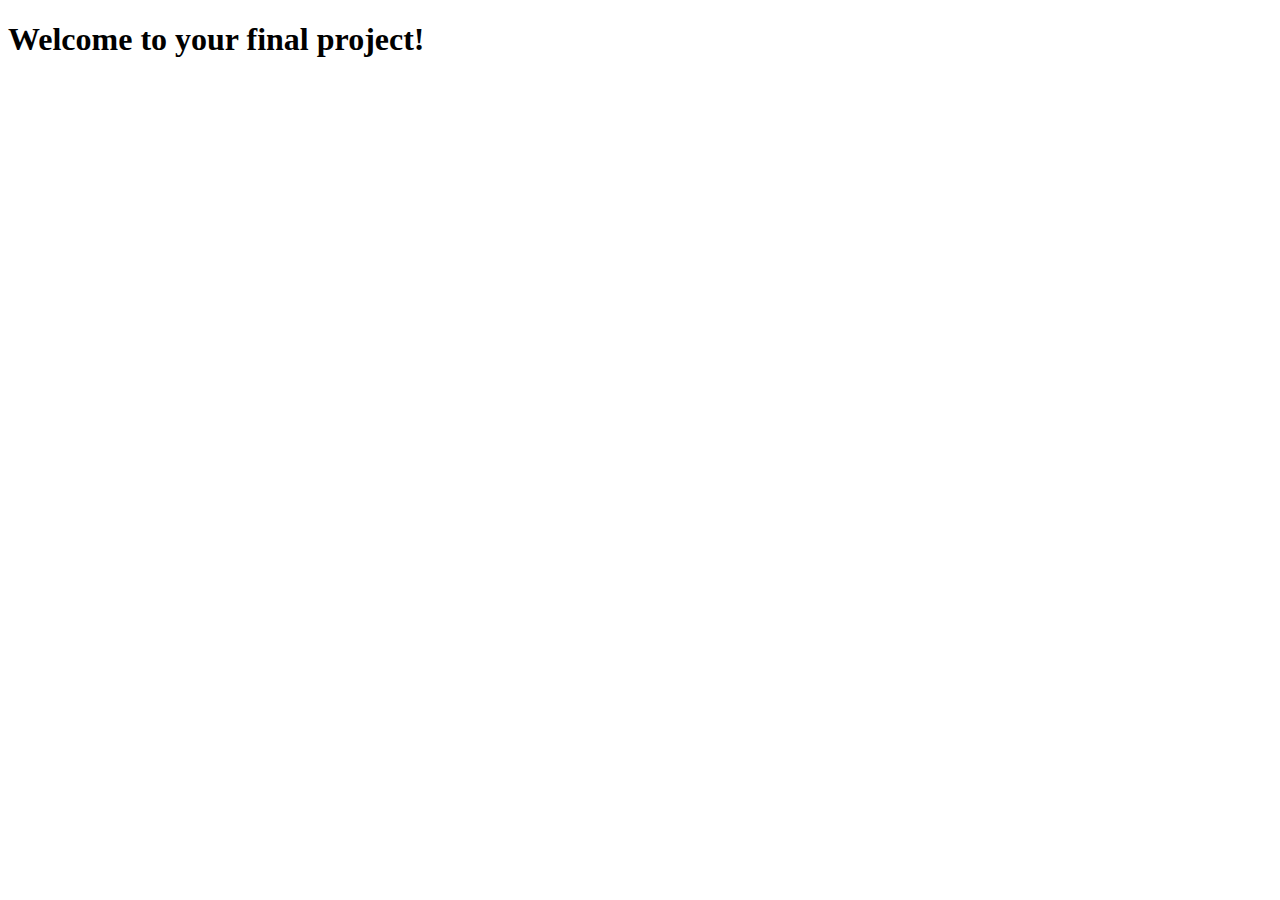
==== src/index.html @ 146dae69 "Initial commit" ====
<!DOCTYPE html>
<html lang="en">

<head>
	<meta charset="utf-8">
	<meta http-equiv="X-UA-Compatible" content="IE=edge">
	<meta name="viewport" content="width=device-width, initial-scale=1">
	<meta name="description" content="Update your description here" />
	<title>Update your title here</title>
	<!--
		This is where you should link your CSS file.
	-->
</head>

<body>
	<main class="content-container">
		<h1>Welcome to your final project!</h1>
	</main>
	<!--
		This is where you should link your JS file.
	-->
</body>

</html>
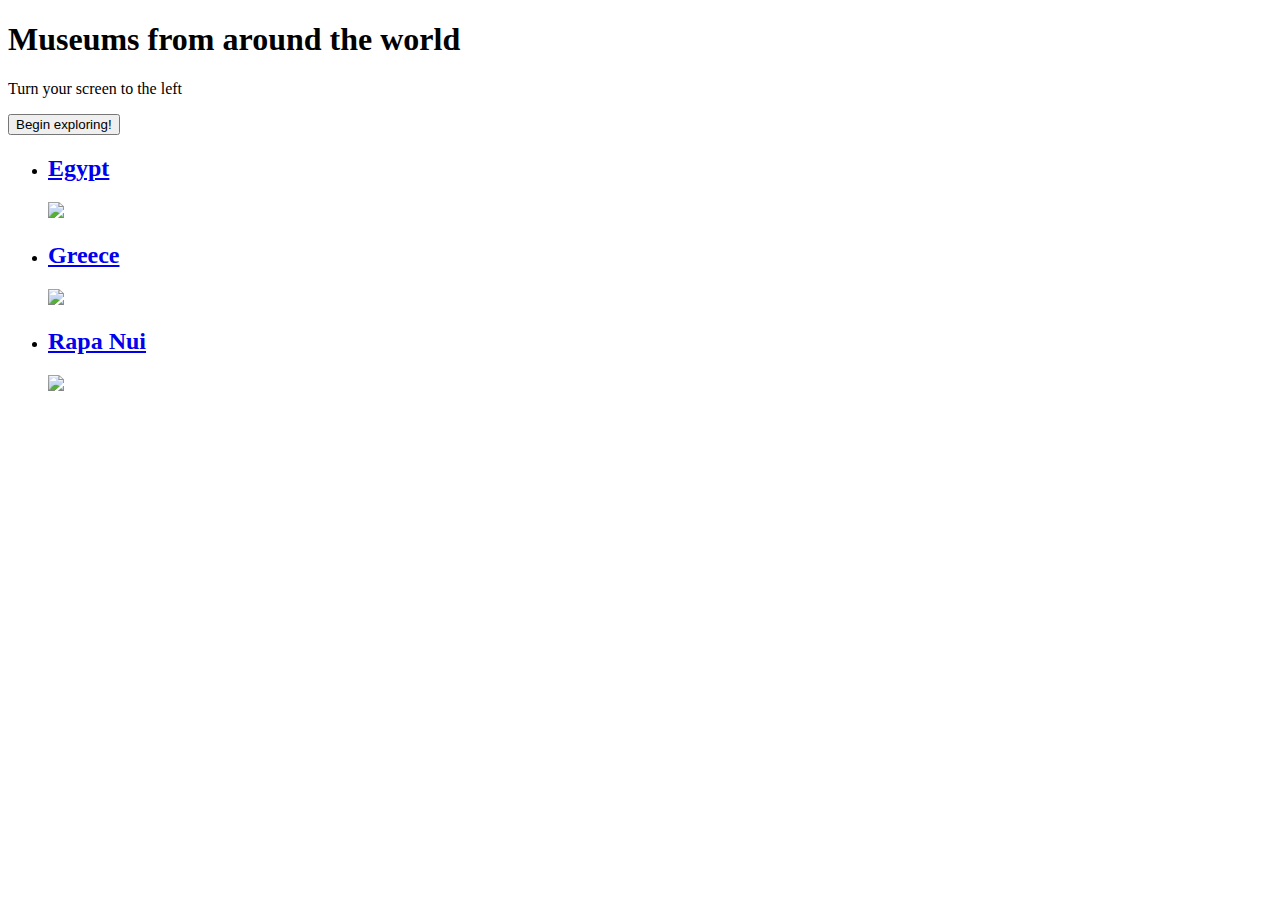
==== commit 0c2d60e2: "headings and buttons" ====
--- a/src/index.html
+++ b/src/index.html
@@ -6,15 +6,43 @@
 	<meta http-equiv="X-UA-Compatible" content="IE=edge">
 	<meta name="viewport" content="width=device-width, initial-scale=1">
 	<meta name="description" content="Update your description here" />
-	<title>Update your title here</title>
+	<title>Museums of the World</title>
 	<!--
 		This is where you should link your CSS file.
 	-->
 </head>
 
 <body>
-	<main class="content-container">
-		<h1>Welcome to your final project!</h1>
+	<section class="welcome-page">
+		<h1>Museums from around the world</h1>
+		<p>Turn your screen to the left</p>
+		<button>Begin exploring!</button>
+		<!--svg of map-->
+		<!--svg of turn diagram-->
+	</section>
+	<main class="map-page">
+		<nav>
+			<!--svg of world map-->
+			<ul class="countries">
+				<li><!--these list items will be pins within the "navigation menu" -->
+					<a href="egypt.html">
+						<h2>Egypt</h2>
+						<img src="svg of pin">
+					</a>
+				</li>
+				<li>
+					<a href="greece.html">
+						<h2>Greece</h2>
+						<img src="svg of pin">
+					</a>
+				</li>
+				<li>
+					<a href="rapanui.html">
+						<h2>Rapa Nui</h2>
+						<img src="svg of pin" </a>
+				</li>
+			</ul>
+		</nav>
 	</main>
 	<!--
 		This is where you should link your JS file.
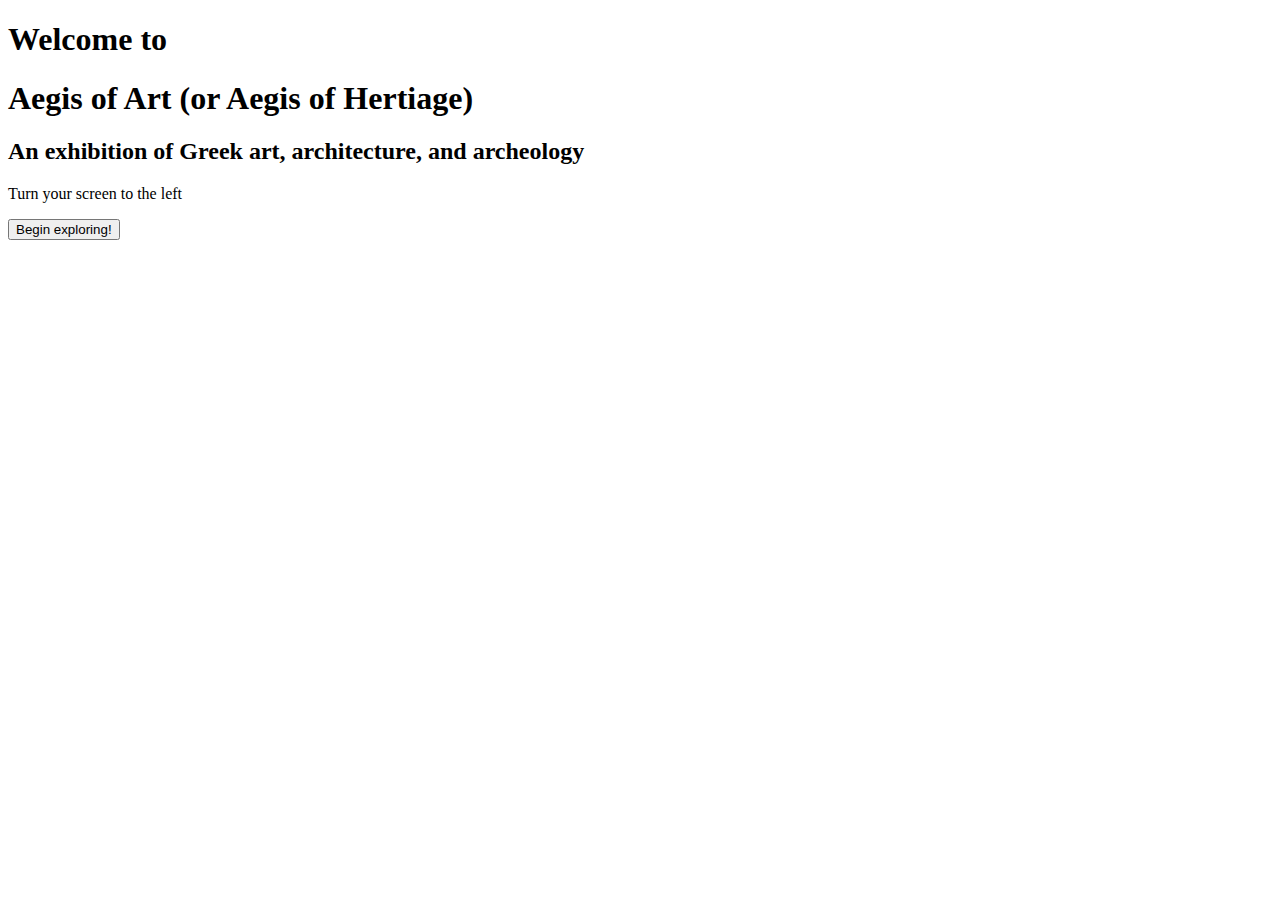
==== commit 1fe42adc: "redesign layout" ====
--- a/src/index.html
+++ b/src/index.html
@@ -7,46 +7,93 @@
 	<meta name="viewport" content="width=device-width, initial-scale=1">
 	<meta name="description" content="Update your description here" />
 	<title>Museums of the World</title>
-	<!--
-		This is where you should link your CSS file.
-	-->
+	<link rel="stylesheet" href="css/style.css">
+	<!--font for h2-->
+	<link rel="preconnect" href="https://fonts.googleapis.com">
+	<link rel="preconnect" href="https://fonts.gstatic.com" crossorigin>
+	<link href="https://fonts.googleapis.com/css2?family=GFS+Neohellenic:ital,wght@0,400;0,700;1,400;1,700&display=swap"
+		rel="stylesheet">
+	<!--font for h1-->
+
+	<!--font for mission message board-->
+
+	<!--link fonts here-->
 </head>
 
 <body>
 	<section class="welcome-page">
-		<h1>Museums from around the world</h1>
-		<p>Turn your screen to the left</p>
-		<button>Begin exploring!</button>
-		<!--svg of map-->
-		<!--svg of turn diagram-->
+		<h1 class="welcome-text">Welcome to</h1>
+		<h1 class="grecian">Aegis of Art (or Aegis of Hertiage)</h1>
+		<h2 class="welcome-text">An exhibition of Greek art, architecture, and archeology</h2>
+		<p class="welcome-text">Turn your screen to the left</p>
+		<!--svg of device turning to the left-->
+		<!--svg background of glass doors-->
+		<button>
+			Begin exploring!
+			<!--this needs an event listener since everything is on one page-->
+		</button>
 	</section>
-	<main class="map-page">
-		<nav>
-			<!--svg of world map-->
-			<ul class="countries">
-				<li><!--these list items will be pins within the "navigation menu" -->
-					<a href="egypt.html">
-						<h2>Egypt</h2>
-						<img src="svg of pin">
-					</a>
-				</li>
-				<li>
-					<a href="greece.html">
-						<h2>Greece</h2>
-						<img src="svg of pin">
-					</a>
-				</li>
-				<li>
-					<a href="rapanui.html">
-						<h2>Rapa Nui</h2>
-						<img src="svg of pin" </a>
-				</li>
-			</ul>
-		</nav>
+	<main><!--this is where museum begins-->
+		<section class="page greece-museum hidden">
+			<!--background svg of museum start-->
+			<!--maybe make a slideshow of artifacts to go through the artifacts without needing to do the mission-->
+			<!--svgs of starting artifacts with missing one and home button-->
+		</section>
+		<section class="page accept-mission hidden">
+			<!--event listener for clicking on shaded out figure-->
+			<!--insert all the art svgs and home button-->
+		</section>
+		<section class="page clue-page hidden">
+			<!--background svg of 1st clue page-->
+			<!--event listener for clicking on footprints-->
+		</section>
+		<section class="page dark-room hidden">
+			<!--background svg of 2nd clue page (window)-->
+			<!--event listener for clicking on handprints/window-->
+			<img src="images/c2-bench.svg">
+			<img src="images/c2-bucket.svg">
+			<img src="images/c2-bust.svg">
+			<img src="images/c2-handprints.svg">
+			<img src="images/c2-jacket.svg">
+			<img src="images/c2-slab.svg">
+		</section>
+		<section class="page garden hidden">
+			<!--background svg of garden-->
+			<!--event listener for clicking on building on the right-->
+		</section>
+		<section class="page loading-dock hidden">
+			<!---->
+		</section>
+		<section class="page note hidden">
+
+		</section>
+		<section class="page solved hidden">
+			<button>
+				Back to Browsing
+			</button>
+			<button>
+				Learn more about the Caryatid Sisters
+			</button>
+		</section>
+		<aside class="page backpack-inventory hidden">
+			<button>
+				Close
+			</button>
+		</aside>
+		<aside class="page floor-plan hidden">
+			<button>
+				Close
+			</button>
+		</aside>
+		<aside class="page message-board hidden">
+
+		</aside>
+		<aside class="page notebook hidden">
+
+		</aside>
+		<script src="js/scripts.js"></script>
 	</main>
-	<!--
-		This is where you should link your JS file.
-	-->
+	<script src="js/scripts.js"></script>
 </body>
 
 </html>
--- a/src/css/style.css
+++ b/src/css/style.css
@@ -0,0 +1,80 @@
+/*Welcome Page*/
+.welcome-page {
+	background-image: url(../images/ADD.svg);
+
+}
+
+/*Greece Museum CSS*/
+.greece-museum {
+	background-image: url(../images/museum-start.svg);
+	display: grid;
+
+}
+
+.accept-mission {
+	background-image: url(../images/museum-start.svg);
+}
+
+.clue-page {
+	background-image: url(../images/clue-page.svg);
+}
+
+.dark-room {
+	background-image: url(../images/clue-page2.svg);
+	display: grid;
+	grid-template-columns: repeat(12, 1fr);
+	grid-template-rows: repeat(4, 1fr);
+}
+
+.hidden {
+	display: none;
+
+}
+
+.page {
+	height: 100vh;
+	background-repeat: no-repeat;
+	background-size: cover;
+
+
+}
+
+/*
+CSS controls the styling of the page.
+You can write a color in directly, or use variables.
+Try changing the color from blue to red in the
+primary color variable below.
+
+:root {
+	--color-primary: blue;
+	--color-secondary: #c00;
+/*
+CSS doesn't allow variables to be used in media
+queries just yet, but you can use these values
+to help you out.
+
+	--size-xs: 320px;
+	--size-sm: 480px;
+	--size-md: 768px;
+	--size-lg: 1024px;
+	--size-xl: 1200px;
+*/
+
+h1 {
+	color: var(--color-primary);
+}
+
+/* This uses the same value as --size-xs. */
+@media screen and (width >=320px) {
+	.content-container {
+		margin: 0 auto;
+		max-width: 768px;
+	}
+}
+
+@media screen and (width >=px) {
+	.content-container {
+		margin: 0 auto;
+		max-width: 768px;
+	}
+}
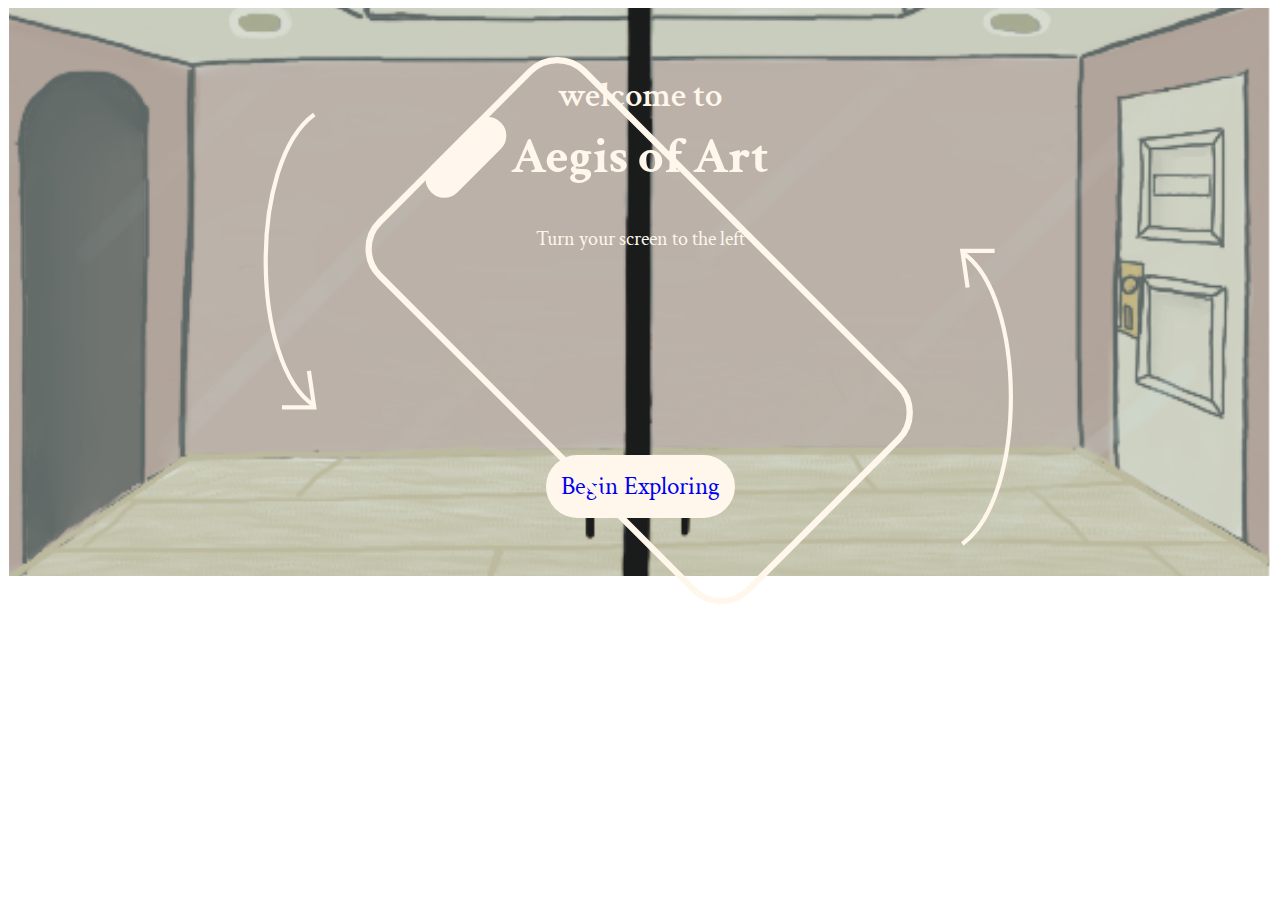
==== commit 2339e5d0: "first 3 pages maybe" ====
--- a/src/index.html
+++ b/src/index.html
@@ -14,85 +14,25 @@
 	<link href="https://fonts.googleapis.com/css2?family=GFS+Neohellenic:ital,wght@0,400;0,700;1,400;1,700&display=swap"
 		rel="stylesheet">
 	<!--font for h1-->
-
+	<link rel="preconnect" href="https://fonts.googleapis.com">
+	<link rel="preconnect" href="https://fonts.gstatic.com" crossorigin>
+	<link href="https://fonts.googleapis.com/css2?family=Crimson+Text:ital,wght@0,400;0,600;0,700;1,400;1,600;1,700&display=swap" rel="stylesheet">
 	<!--font for mission message board-->
-
-	<!--link fonts here-->
+	<link rel="preconnect" href="https://fonts.googleapis.com">
+	<link rel="preconnect" href="https://fonts.gstatic.com" crossorigin>
+	<link href="https://fonts.googleapis.com/css2?family=Crimson+Text:ital,wght@0,400;0,600;0,700;1,400;1,600;1,700&family=Kode+Mono:wght@400..700&family=Quantico:ital,wght@0,400;0,700;1,400;1,700&display=swap" rel="stylesheet">
 </head>
 
 <body>
 	<section class="welcome-page">
-		<h1 class="welcome-text">Welcome to</h1>
-		<h1 class="grecian">Aegis of Art (or Aegis of Hertiage)</h1>
-		<h2 class="welcome-text">An exhibition of Greek art, architecture, and archeology</h2>
-		<p class="welcome-text">Turn your screen to the left</p>
-		<!--svg of device turning to the left-->
-		<!--svg background of glass doors-->
-		<button>
-			Begin exploring!
-			<!--this needs an event listener since everything is on one page-->
+		<h1 class=" text welcome">Welcome to</h1>
+		<h1 class="text grecian">Aegis of Art</h1>
+		<p class="text welcome-3">Turn your screen to the left</p>
+		<img class="device" src="images/device.svg">
+		<button class="explore-button">
+			<a href="greece.html">Begin exploring</a>
 		</button>
 	</section>
-	<main><!--this is where museum begins-->
-		<section class="page greece-museum hidden">
-			<!--background svg of museum start-->
-			<!--maybe make a slideshow of artifacts to go through the artifacts without needing to do the mission-->
-			<!--svgs of starting artifacts with missing one and home button-->
-		</section>
-		<section class="page accept-mission hidden">
-			<!--event listener for clicking on shaded out figure-->
-			<!--insert all the art svgs and home button-->
-		</section>
-		<section class="page clue-page hidden">
-			<!--background svg of 1st clue page-->
-			<!--event listener for clicking on footprints-->
-		</section>
-		<section class="page dark-room hidden">
-			<!--background svg of 2nd clue page (window)-->
-			<!--event listener for clicking on handprints/window-->
-			<img src="images/c2-bench.svg">
-			<img src="images/c2-bucket.svg">
-			<img src="images/c2-bust.svg">
-			<img src="images/c2-handprints.svg">
-			<img src="images/c2-jacket.svg">
-			<img src="images/c2-slab.svg">
-		</section>
-		<section class="page garden hidden">
-			<!--background svg of garden-->
-			<!--event listener for clicking on building on the right-->
-		</section>
-		<section class="page loading-dock hidden">
-			<!---->
-		</section>
-		<section class="page note hidden">
-
-		</section>
-		<section class="page solved hidden">
-			<button>
-				Back to Browsing
-			</button>
-			<button>
-				Learn more about the Caryatid Sisters
-			</button>
-		</section>
-		<aside class="page backpack-inventory hidden">
-			<button>
-				Close
-			</button>
-		</aside>
-		<aside class="page floor-plan hidden">
-			<button>
-				Close
-			</button>
-		</aside>
-		<aside class="page message-board hidden">
-
-		</aside>
-		<aside class="page notebook hidden">
-
-		</aside>
-		<script src="js/scripts.js"></script>
-	</main>
 	<script src="js/scripts.js"></script>
 </body>
 
--- a/src/css/style.css
+++ b/src/css/style.css
@@ -1,20 +1,121 @@
 /*Welcome Page*/
 .welcome-page {
-	background-image: url(../images/ADD.svg);
+	background-image: url(../images/glass.svg);
+	display: grid;
+	grid-template-rows: repeat(8, 1fr);
+	align-items: center;
+	justify-content: center;
+	height: 568px;
+	background-repeat: no-repeat;
+	background-size: cover;
+	background-position: center;
+}
+
+.welcome {
+	font-size: 35px;
+	font-weight: 600;
+	text-transform: lowercase;
+	grid-row: 2 / span 1;
+}
+
+.grecian {
+	font-size: 50px;
+	font-weight: 700;
+	grid-row: 3 / span 1;
+	padding-bottom: 20px;
+}
+
+.device {
+	transform: scale(0.5) rotate(-45deg);
+	grid-row: 5 / span 2;
+}
+
+.welcome-3 {
+	font-size: 20px;
+	margin-bottom: 10px;
+	font-weight: 400;
+	grid-row: 4 / span 1;
+	margin-top: 50px;
 
 }
 
-/*Greece Museum CSS*/
+.text {
+	font-family: 'crimson text';
+	width: 100vw;
+	margin: 0;
+	text-align: center;
+	color: #FFF7EC;
+}
+
+.explore-button {
+	font-family: 'crimson text';
+	font-size: 25px;
+	background-color: #FFF7EC;
+	border-radius: 60px;
+	padding: 15px;
+	cursor: pointer;
+	border: none;
+	text-transform: capitalize;
+	grid-row: 7 / span 1;
+	max-width: fit-content;
+	place-self: center;
+	margin-top: 70px;
+}
+
+a {
+	text-decoration: none;
+}
+
+.explore-button:hover {
+	background-color: #DED6CC;
+}
+.explore-button:active {
+	background-color: #FFFAF4;
+}
+
+/*Museum Exploration- slideshow*/
+img {
+	display: block;
+	max-width: 100%;
+}
+
+.art-show-wrapper {
+	display: grid;
+	grid-template-rows: 1fr 5fr;
+	grid-gap: 10px;
+	overflow: hidden;
+	height: 100vh;
+}
+
+.slides {
+	display: flex;
+	overflow-x: scroll;
+	scroll-snap-type: x mandatory;
+}
+
+.artsets {
+	flex: 0 0 auto;
+	scroll-snap-align: start;
+	margin-right: 10px;
+	margin-bottom: 10px;
+	min-width: 100vw;
+	object-fit: cover;
+}
+
+.art-3 {
+	transform: scale(1.09);
+}
+
 .greece-museum {
 	background-image: url(../images/museum-start.svg);
-	display: grid;
-
 }
 
+/*Greece Museum*/
 .accept-mission {
 	background-image: url(../images/museum-start.svg);
 }
 
+/*clue page 1 css*/
 .clue-page {
 	background-image: url(../images/clue-page.svg);
 }
@@ -28,15 +129,12 @@
 
 .hidden {
 	display: none;
-
 }
 
 .page {
 	height: 100vh;
 	background-repeat: no-repeat;
 	background-size: cover;
-
-
 }
 
 /*
@@ -70,6 +168,10 @@
 		margin: 0 auto;
 		max-width: 768px;
 	}
+	.paage {
+		height: 100vh;
+
+	}
 }
 
 @media screen and (width >=px) {
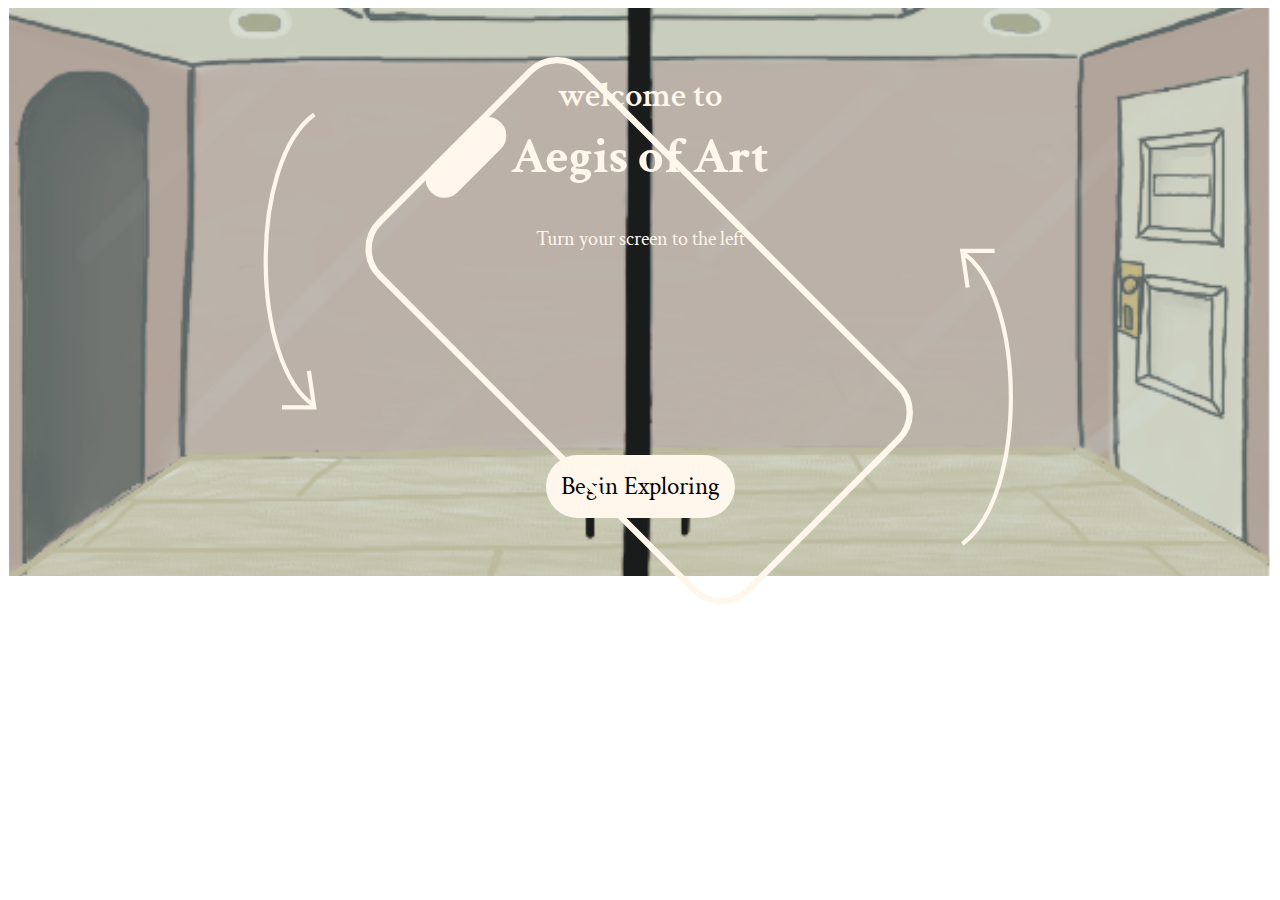
==== commit 695137c6: "most done" ====
--- a/src/index.html
+++ b/src/index.html
@@ -6,7 +6,7 @@
 	<meta http-equiv="X-UA-Compatible" content="IE=edge">
 	<meta name="viewport" content="width=device-width, initial-scale=1">
 	<meta name="description" content="Update your description here" />
-	<title>Museums of the World</title>
+	<title>Aegis of Art</title>
 	<link rel="stylesheet" href="css/style.css">
 	<!--font for h2-->
 	<link rel="preconnect" href="https://fonts.googleapis.com">
@@ -29,7 +29,7 @@
 		<h1 class="text grecian">Aegis of Art</h1>
 		<p class="text welcome-3">Turn your screen to the left</p>
 		<img class="device" src="images/device.svg">
-		<button class="explore-button">
+		<button class="explore button">
 			<a href="greece.html">Begin exploring</a>
 		</button>
 	</section>
--- a/src/css/style.css
+++ b/src/css/style.css
@@ -47,7 +47,7 @@
 	color: #FFF7EC;
 }
 
-.explore-button {
+.button {
 	font-family: 'crimson text';
 	font-size: 25px;
 	background-color: #FFF7EC;
@@ -64,6 +64,7 @@
 
 a {
 	text-decoration: none;
+	color: black;
 }
 
 .explore-button:hover {
@@ -103,30 +104,140 @@
 }
 
 .art-3 {
-	transform: scale(1.09);
+	transform: scale(1.05);
 }
 
 .greece-museum {
 	background-image: url(../images/museum-start.svg);
-}
-
-/*Greece Museum*/
-.accept-mission {
-	background-image: url(../images/museum-start.svg);
+	position: relative;
 }
 
 /*clue page 1 css*/
 .clue-page {
 	background-image: url(../images/clue-page.svg);
-}
-
+	position: relative;
+}
+
+.clueset1 {
+	position: absolute;
+	left: 10px;
+	width: 100%;
+}
+
+.bust {
+	position: absolute;
+	width: 100%;
+	bottom: 0px;
+}
+
+.footprints {
+	position: absolute;
+	width: 100%;
+	bottom: 0px;
+	left: 10px;
+	z-index: +2;
+}
+
+.missing {
+	width: 100%;
+	position: absolute;
+	bottom: 10px;
+}
+
+.lightsoff {
+	position: absolute;
+	width: 100%;
+	left: 14px;
+}
+
+.tape {
+	position: absolute;
+	width: 100%;
+	z-index: +1;
+	bottom: 0px;
+}
+
+/*clue page 2 css*/
 .dark-room {
 	background-image: url(../images/clue-page2.svg);
+	position: relative;
+}
+
+.bench {
+	position: absolute;
+	width: 100%;
+	bottom: 0px;
+}
+
+.bust2 {
+	position: absolute;
+	width: 100%;
+	bottom: 5px;
+}
+
+.drip {
+	position: absolute;
+	width: 100%;
+	bottom: 0px;
+	z-index: +1;
+}
+
+.slab {
+	position: absolute;
+	width: 100%;
+	bottom: 0px;
+}
+
+.hands {
+	position: absolute;
+	width: 100%;
+	bottom: 5px;
+	right: -15px;
+	z-index: +2;
+}
+
+/*clue page 3*/
+.garden {
+	background-image: url(../images/Garden.svg);
+	position: relative;
+}
+
+.lock {
+	position: absolute;
+	width: 100%;
+	bottom: 5px;
+	right: -15px;
+	z-index: +1;
+}
+
+/*clue page 4*/
+.loading-dock {
+	background-image: url(../images/loadingdock.svg);
+	position: relative;
+}
+
+.noted {
+	position: absolute;
+	bottom: 10px;
+	right: 60px;
+}
+
+/*clue page 5*/
+.note {
+	background-image: url(../images/note.svg);
 	display: grid;
-	grid-template-columns: repeat(12, 1fr);
-	grid-template-rows: repeat(4, 1fr);
-}
-
+	grid-template-columns: repeat(4, 1fr);
+
+}
+
+.TBM {
+	font-size: 16px;
+	grid-column: 4 / span 1;
+}
+
+
+
+/*extra stuff*/
 .hidden {
 	display: none;
 }
@@ -135,6 +246,59 @@
 	height: 100vh;
 	background-repeat: no-repeat;
 	background-size: cover;
+}
+
+/*home button css*/
+.home {
+	position: absolute;
+	transform: scale(.05);
+	bottom: 25px;
+	right: 250px;
+	width: 100%;
+}
+
+.clue {
+	position: absolute;
+	transform: scale(.05);
+	bottom: 20px;
+	z-index: +3;
+}
+
+.dark {
+	position: absolute;
+	transform: scale(.05);
+	z-index: +3;
+}
+
+.outside {
+	position: absolute;
+	transform: scale(.05);
+	z-index: +3;
+}
+
+/*backpack css*/
+.backpack {
+	position: absolute;
+	transform: scale(.05);
+	bottom: -5px;
+	left: 250px;
+	width: 100%;
+	z-index: +3;
+}
+
+/*message board css*/
+.message-board {
+	position: absolute;
+	transform: scale(.05);
+	bottom: 45px;
+	left: 250px;
+	width: 100%;
+	z-index: +3;
+}
+
+/*tbm page*/
+.tbm-page {
+	
 }
 
 /*
